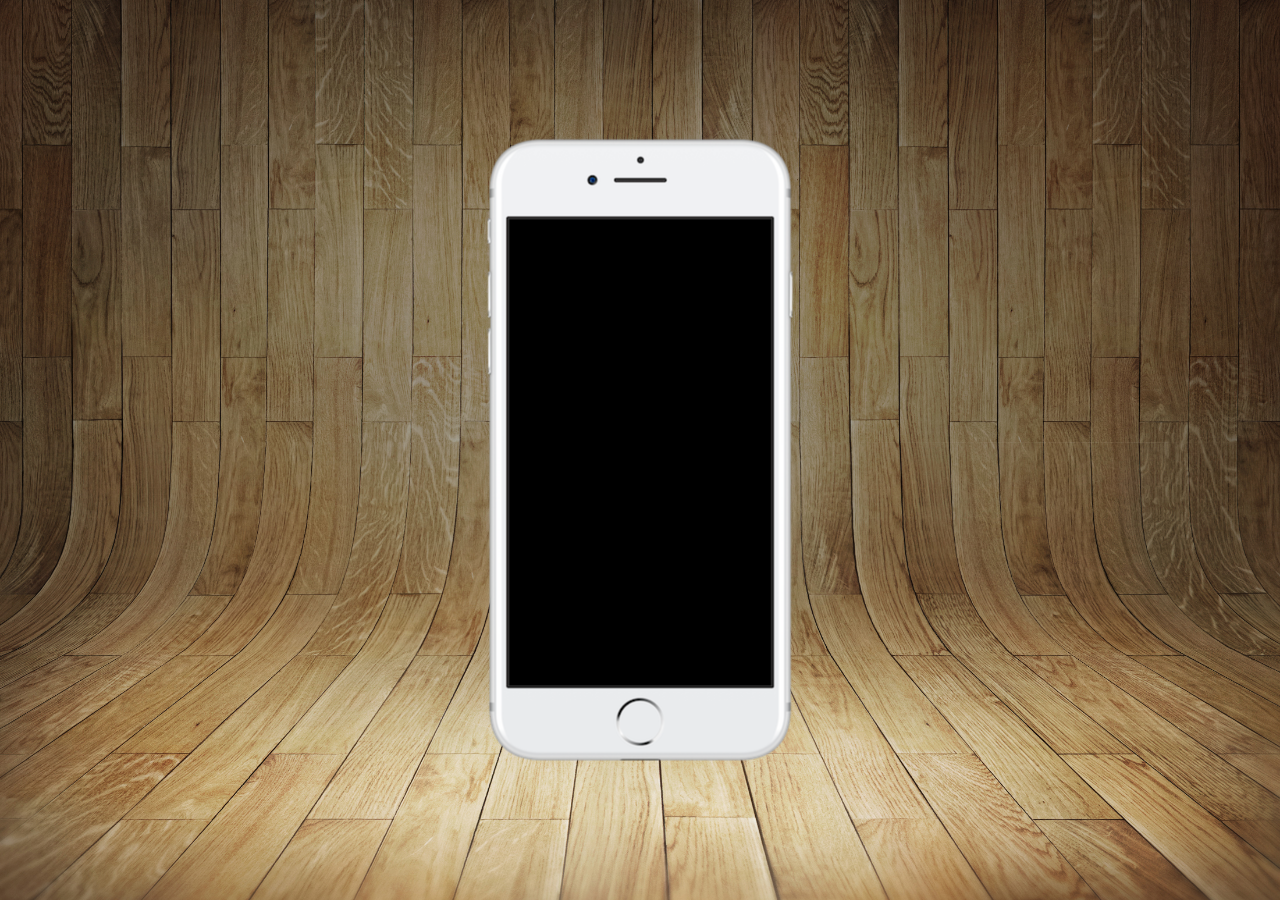
==== index.html @ 9e0dcbe5 "praticando" ====
<!DOCTYPE html>
<html lang="pt-br">
<head>
    <meta charset="UTF-8">
    <meta name="viewport" content="width=device-width, initial-scale=1.0">
    <title>projeto social</title>
    <link rel="stylesheet" href="style.css">
</head>
<body>
    <main>
        <section id="telefone">

        </section>

        <section id="redes sociais">

        </section>
    </main>
</body>
</html>
---- style.css ----
@charset "UTF-8";

* {
    margin: 0px;
    padding: 0px;
    font-family: Arial, Helvetica, sans-serif;
}

html body {
    height: 100vh;
    width: 100vh;
    background-color: black;
}

body {
    background: url(imagens/fundo-madeira.jpg) no-repeat top center;
    background-size: cover;
    background-attachment: fixed;
    
    
     
}

main {
    height: 100vh;
    display: flex;
    justify-content: center;
    align-items: center;
    

}

section#telefone {
    position: absolute;
    top: 50%;
    left: 50%;
    transform: translate(-50%, -50%);
    
    
    

    height: 627px;
    width: 311px;
    background: url(imagens/frame-iphone.png) no-repeat;
    background-size: cover;
    background-position: center center;
    
   
  

   



}
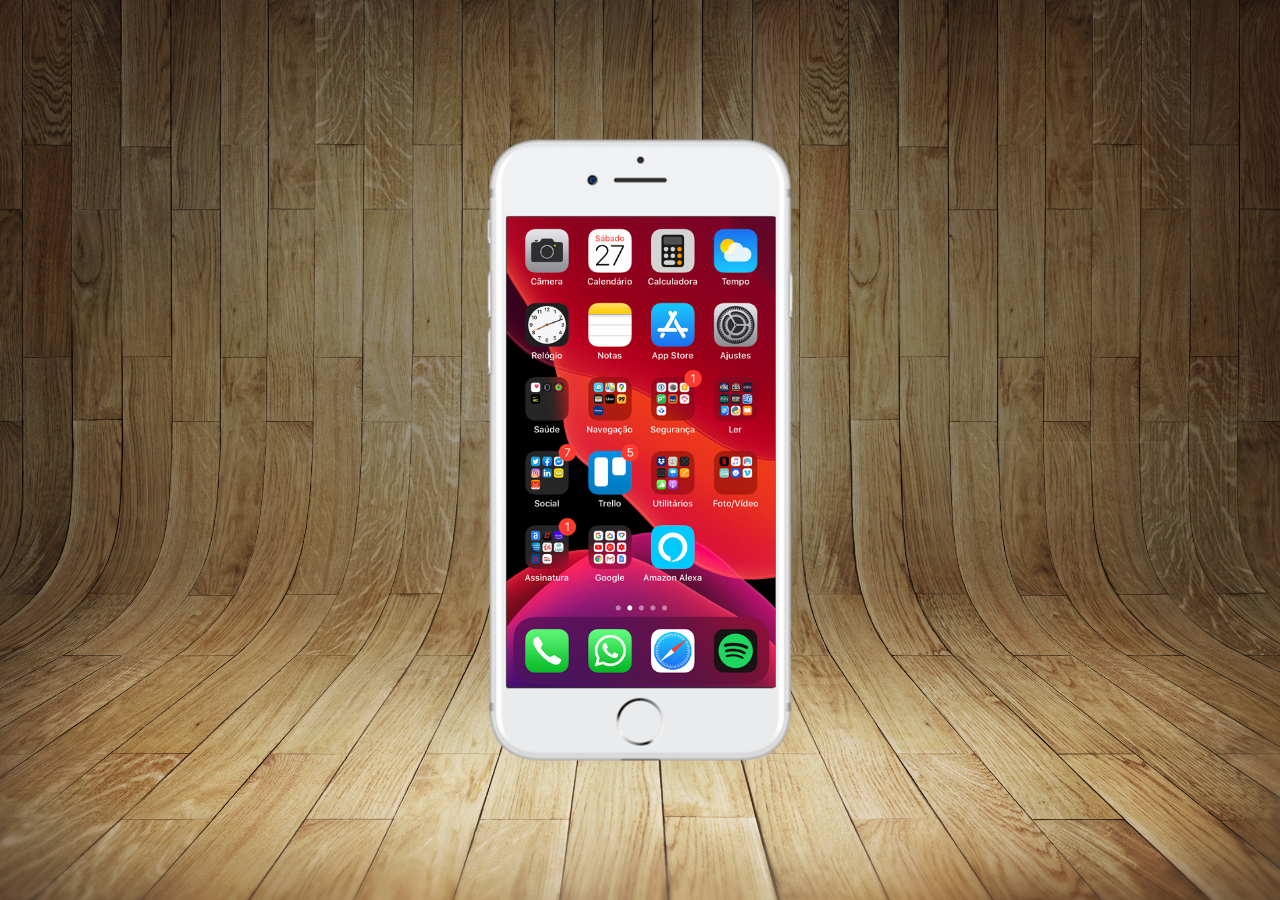
==== commit fcee849e: "criei tela home" ====
--- a/index.html
+++ b/index.html
@@ -9,6 +9,7 @@
 <body>
     <main>
         <section id="telefone">
+            <iframe src="home.html" name="tela" id="tela" frameborder="0"></iframe>
 
         </section>
 
--- a/style.css
+++ b/style.css
@@ -16,9 +16,6 @@
     background: url(imagens/fundo-madeira.jpg) no-repeat top center;
     background-size: cover;
     background-attachment: fixed;
-    
-    
-     
 }
 
 main {
@@ -26,8 +23,6 @@
     display: flex;
     justify-content: center;
     align-items: center;
-    
-
 }
 
 section#telefone {
@@ -36,20 +31,17 @@
     left: 50%;
     transform: translate(-50%, -50%);
     
-    
-    
-
     height: 627px;
     width: 311px;
     background: url(imagens/frame-iphone.png) no-repeat;
     background-size: cover;
-    background-position: center center;
-    
-   
-  
+    background-position: center center
+}
 
-   
-
-
-
+iframe#tela {
+    position: relative;
+    top: 80px;
+    left: 22px;
+    width: 269px;
+    height: 471px;
 }
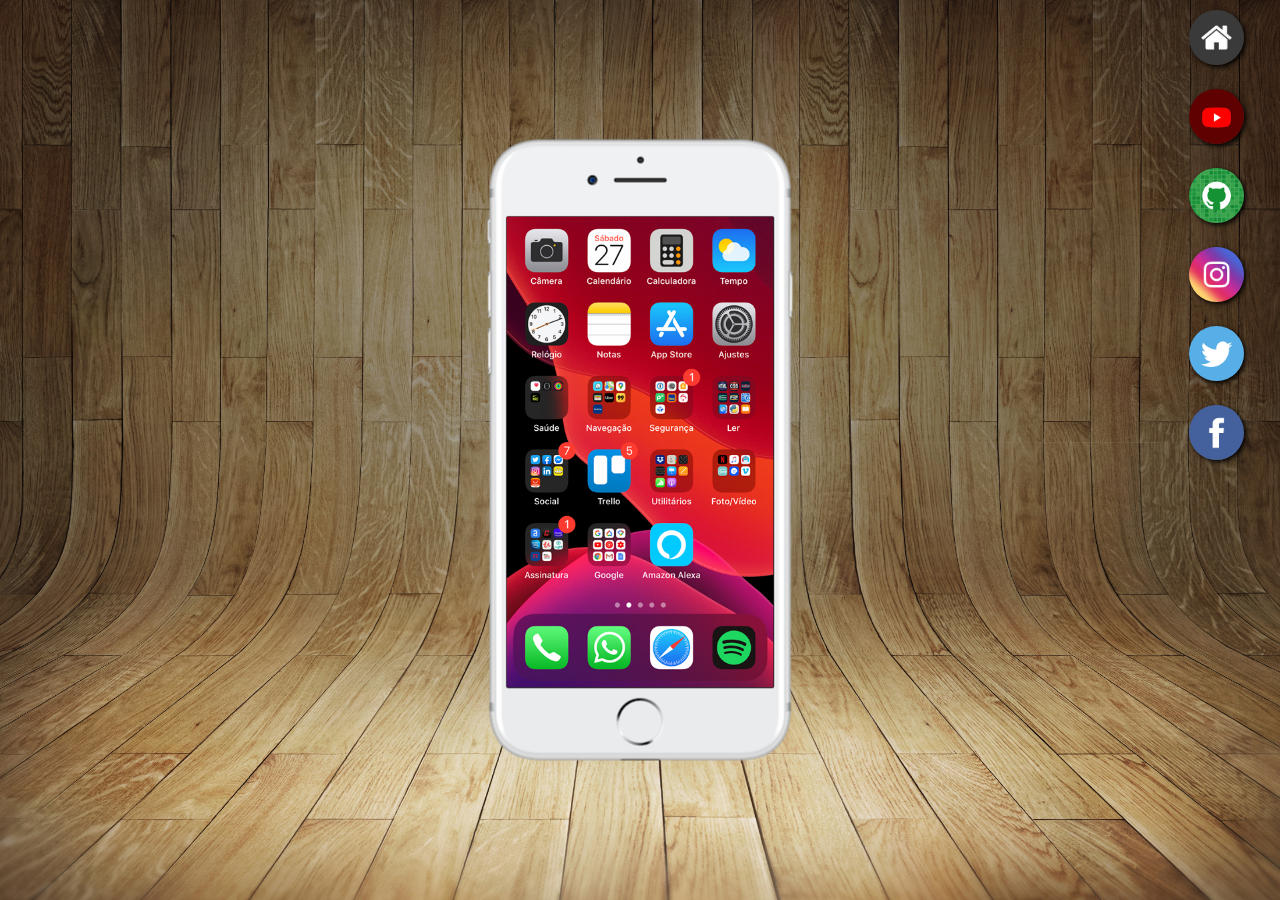
==== commit 63d2f8f2: "..." ====
--- a/index.html
+++ b/index.html
@@ -13,8 +13,13 @@
 
         </section>
 
-        <section id="redes sociais">
-
+        <section id="redes-sociais">
+            <a href="home.html" target="tela"> <img src="imagens/logo-home.jpg" alt="Home"> </a> 
+            <a href="youtube.html" target="tela"> <img src="imagens/logo-youtube.jpg" alt="Youtube"> </a> 
+            <a href="github.html" target="tela"> <img src="imagens/logo-github.jpg" alt="Github"> </a> 
+            <a href="#" target="tela"> <img src="imagens/logo-instagram.jpg" alt="Instagram"> </a> 
+            <a href="#" target="tela"> <img src="imagens/logo-twitter.jpg" alt="Twiitter"> </a> 
+            <a href="#" target="tela"> <img src="imagens/logo-facebook.jpg" alt="Facebook"> </a> 
         </section>
     </main>
 </body>
--- a/style.css
+++ b/style.css
@@ -20,7 +20,6 @@
 
 main {
     height: 100vh;
-    display: flex;
     justify-content: center;
     align-items: center;
 }
@@ -35,13 +34,41 @@
     width: 311px;
     background: url(imagens/frame-iphone.png) no-repeat;
     background-size: cover;
-    background-position: center center
+    background-position: center;
 }
 
 iframe#tela {
     position: relative;
     top: 80px;
     left: 22px;
-    width: 269px;
+    width: 267px;
     height: 471px;
-}+}
+
+section#redes-sociais {
+     display: flex;
+     right: 2%;
+     flex-direction: column;
+     position: absolute;
+     
+
+}
+
+section#redes-sociais img {
+   width: 55px;
+   margin: 10px;
+   border-radius: 50%;
+   box-shadow: 2px 2px 5px black;
+   box-sizing: border-box;
+   
+   
+   
+}
+
+section#redes-sociais img:hover {
+    border: 2px solid bisque;
+    transform: translate(-3px, -3px);
+    box-shadow: 5px 5px 10px rgb(0, 0, 0);
+        
+}
+
